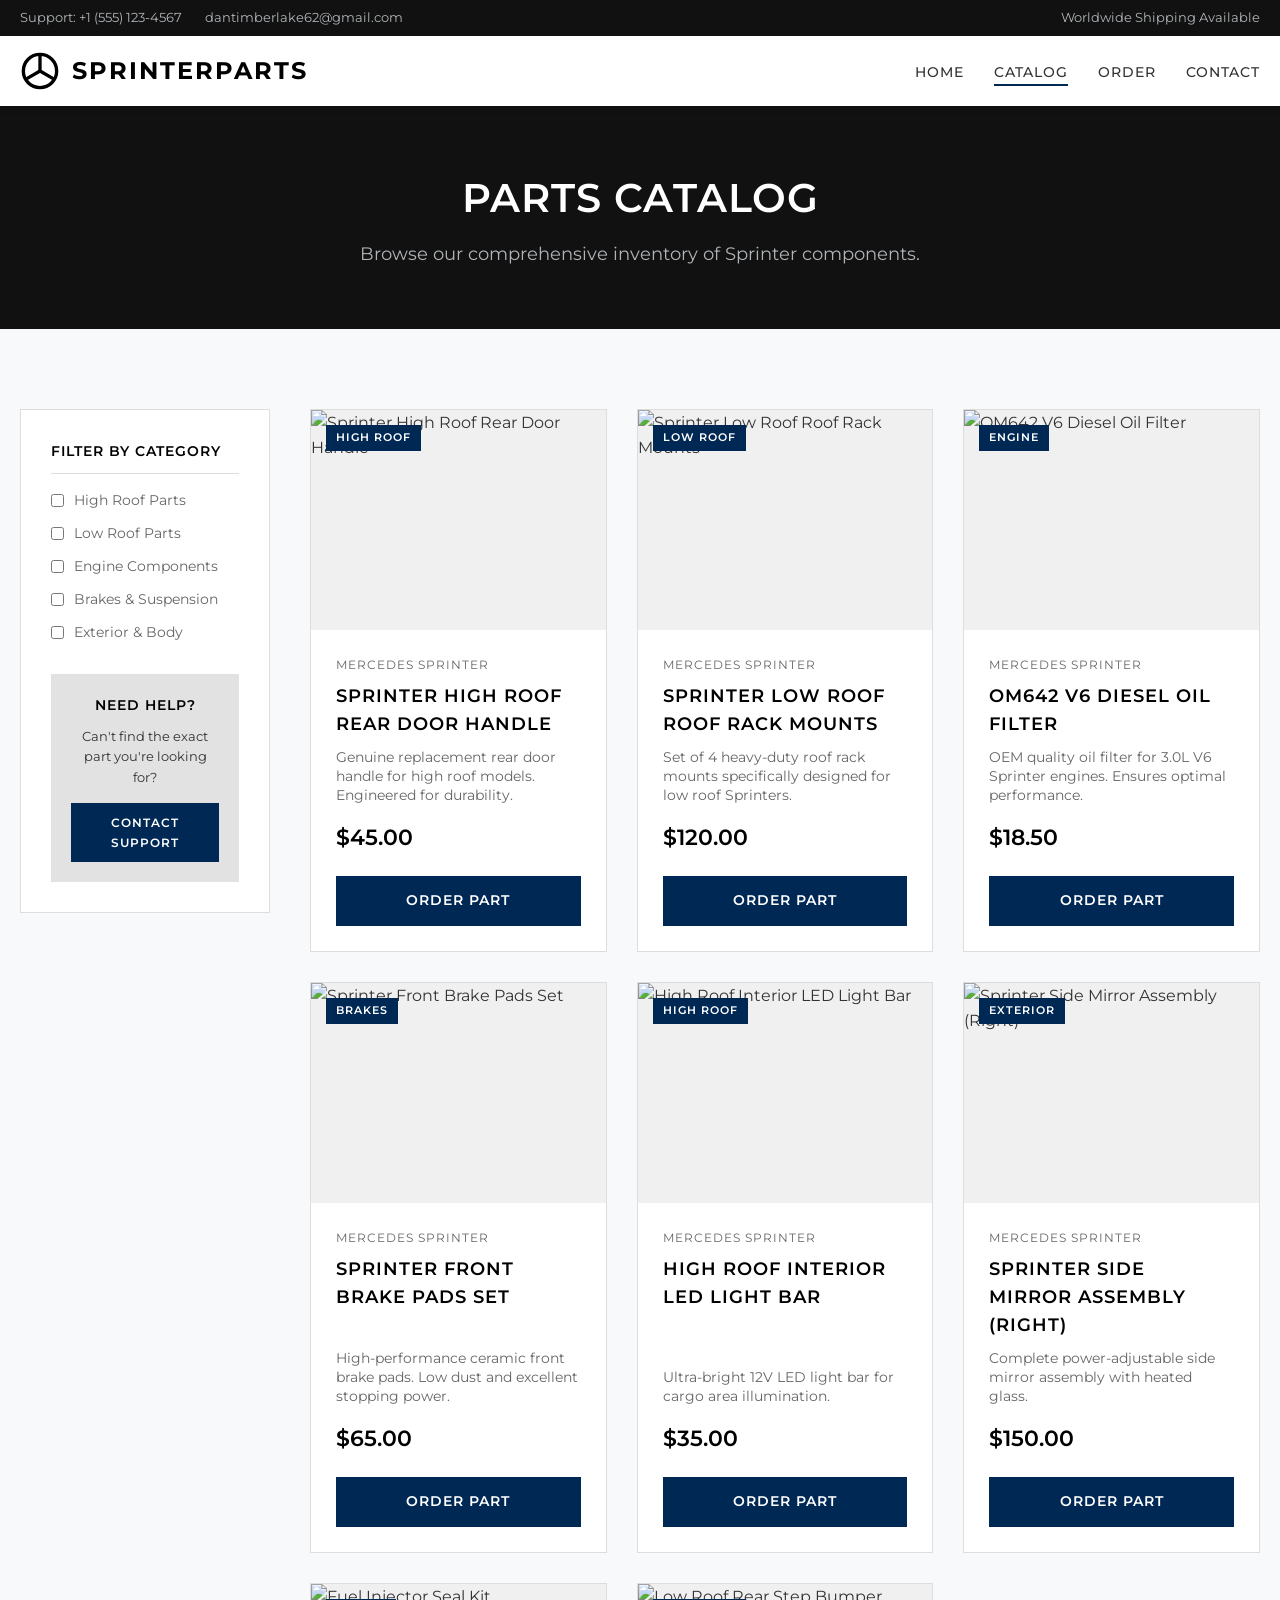
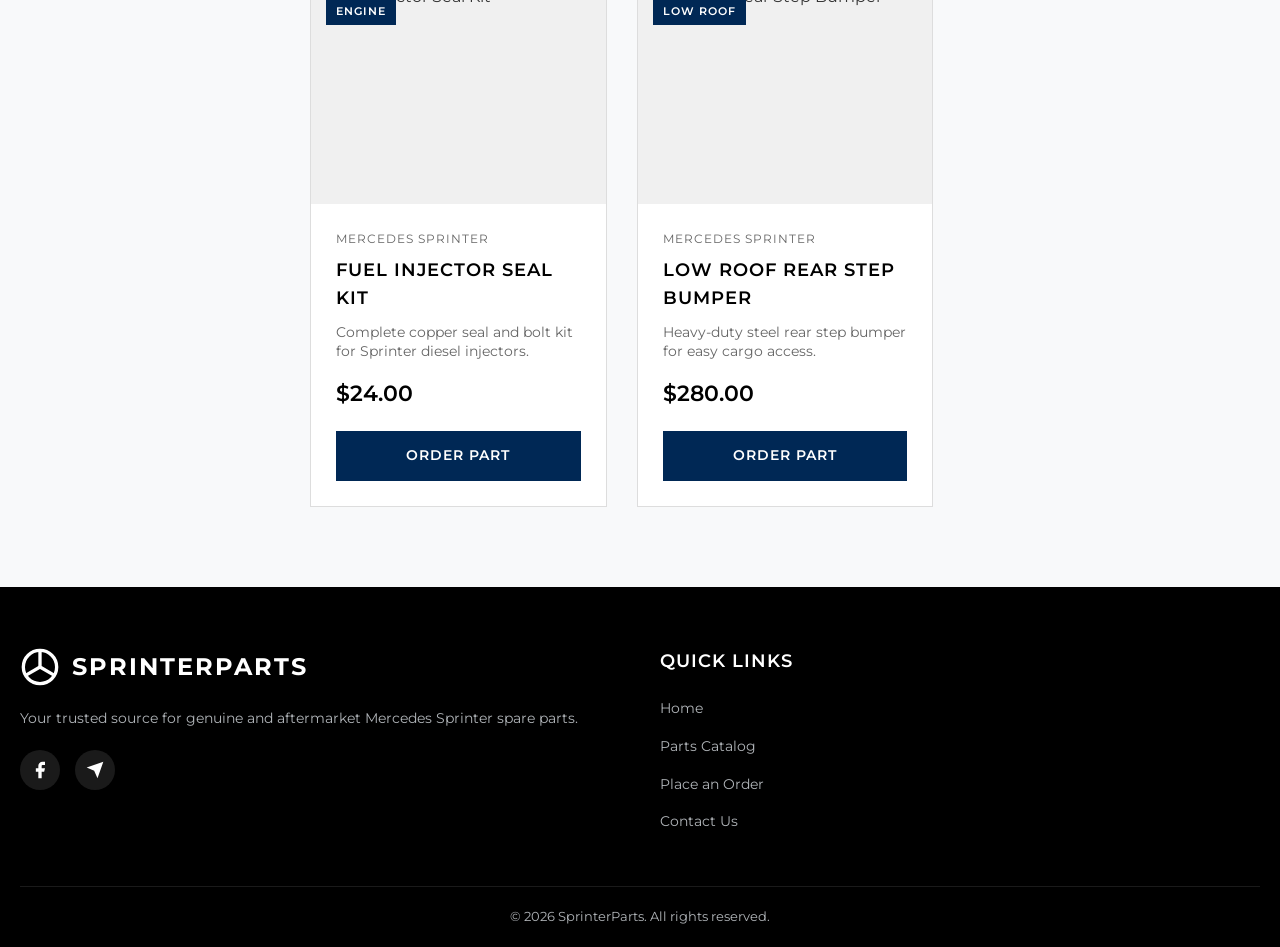
==== catalog.html @ 7c727bca "feat: Implement Sprinter Parts Store website This commit introduces the initial structure and conten" ====
<!DOCTYPE html>
<html lang="en">
<head>
  <meta charset="UTF-8">
  <meta name="viewport" content="width=device-width, initial-scale=1.0">
  <title>Parts Catalog | Sprinter Parts</title>
  <link rel="stylesheet" href="style.css">
</head>
<body>
  
  <!-- Top Bar -->
  <div class="top-bar">
    <div class="top-bar-info">
      <span>Support: +1 (555) 123-4567</span>
      <span>dantimberlake62@gmail.com</span>
    </div>
    <div class="top-bar-shipping">Worldwide Shipping Available</div>
  </div>

  <!-- Header -->
  <header>
    <div class="nav-container">
      <a href="index.html" class="logo">
        <!-- INSERT LOGO HERE -->
        <svg viewBox="0 0 24 24" xmlns="http://www.w3.org/2000/svg">
          <circle cx="12" cy="12" r="10" fill="none" stroke="currentColor" stroke-width="2"/>
          <path d="M12 2 L12 12 L20.66 17" stroke="currentColor" stroke-width="2" fill="none"/>
          <path d="M12 12 L3.34 17" stroke="currentColor" stroke-width="2" fill="none"/>
        </svg>
        <span>SprinterParts</span>
      </a>
      <button class="menu-toggle" id="menu-toggle">
        <svg xmlns="http://www.w3.org/2000/svg" width="24" height="24" viewBox="0 0 24 24" fill="none" stroke="currentColor" stroke-width="2" stroke-linecap="round" stroke-linejoin="round"><line x1="3" y1="12" x2="21" y2="12"></line><line x1="3" y1="6" x2="21" y2="6"></line><line x1="3" y1="18" x2="21" y2="18"></line></svg>
      </button>
      <ul class="nav-links" id="nav-links">
        <li><a href="index.html">Home</a></li>
        <li><a href="catalog.html" class="active">Catalog</a></li>
        <li><a href="order.html">Order</a></li>
        <li><a href="contact.html">Contact</a></li>
      </ul>
    </div>
  </header>

  <!-- Page Header -->
  <div class="page-header">
    <h1>Parts Catalog</h1>
    <p>Browse our comprehensive inventory of Sprinter components.</p>
  </div>

  <!-- Catalog Section -->
  <section class="section">
    <div class="catalog-layout">
      
      <!-- Sidebar Filters -->
      <aside class="catalog-sidebar">
        <div class="filter-group">
          <h4>Filter by Category</h4>
          <ul class="filter-list">
            <li>
              <label><input type="checkbox" value="High Roof"> High Roof Parts</label>
            </li>
            <li>
              <label><input type="checkbox" value="Low Roof"> Low Roof Parts</label>
            </li>
            <li>
              <label><input type="checkbox" value="Engine"> Engine Components</label>
            </li>
            <li>
              <label><input type="checkbox" value="Brakes"> Brakes & Suspension</label>
            </li>
            <li>
              <label><input type="checkbox" value="Exterior"> Exterior & Body</label>
            </li>
          </ul>
        </div>
        
        <div style="margin-top: 30px; padding: 20px; background: var(--mercedes-light-silver); text-align: center;">
          <h4 style="margin-bottom: 10px; font-size: 0.9rem;">Need Help?</h4>
          <p style="font-size: 0.8rem; margin-bottom: 15px;">Can't find the exact part you're looking for?</p>
          <a href="contact.html" class="btn btn-primary" style="padding: 8px 15px; font-size: 0.75rem;">Contact Support</a>
        </div>
      </aside>

      <!-- Main Catalog Grid -->
      <main class="catalog-main">
        <div class="product-grid" id="catalog-grid">
          <!-- Populated by script.js -->
          <p>Loading catalog...</p>
        </div>
      </main>

    </div>
  </section>

  <!-- Footer -->
  <footer>
    <div class="footer-grid">
      <div class="footer-col">
        <a href="index.html" class="logo" style="color: white; margin-bottom: 20px;">
          <svg viewBox="0 0 24 24" xmlns="http://www.w3.org/2000/svg" style="fill: white;">
            <circle cx="12" cy="12" r="10" fill="none" stroke="currentColor" stroke-width="2"/>
            <path d="M12 2 L12 12 L20.66 17" stroke="currentColor" stroke-width="2" fill="none"/>
            <path d="M12 12 L3.34 17" stroke="currentColor" stroke-width="2" fill="none"/>
          </svg>
          <span>SprinterParts</span>
        </a>
        <p style="font-size: 0.9rem; margin-bottom: 20px;">Your trusted source for genuine and aftermarket Mercedes Sprinter spare parts.</p>
        <div class="social-links">
          <a href="https://www.facebook.com/share/1CgjKoMRcX/" target="_blank" title="Facebook">
            <svg xmlns="http://www.w3.org/2000/svg" viewBox="0 0 24 24"><path d="M18 2h-3a5 5 0 0 0-5 5v3H7v4h3v8h4v-8h3l1-4h-4V7a1 1 0 0 1 1-1h3z"></path></svg>
          </a>
          <a href="https://t.me/Dantimberlake" target="_blank" title="Telegram">
            <svg xmlns="http://www.w3.org/2000/svg" viewBox="0 0 24 24"><line x1="22" y1="2" x2="11" y2="13"></line><polygon points="22 2 15 22 11 13 2 9 22 2"></polygon></svg>
          </a>
        </div>
      </div>
      
      <div class="footer-col">
        <h3>Quick Links</h3>
        <ul class="footer-links">
          <li><a href="index.html">Home</a></li>
          <li><a href="catalog.html">Parts Catalog</a></li>
          <li><a href="order.html">Place an Order</a></li>
          <li><a href="contact.html">Contact Us</a></li>
        </ul>
      </div>
    </div>
    <div class="footer-bottom">
      &copy; 2026 SprinterParts. All rights reserved.
    </div>
  </footer>

  <script src="script.js"></script>
</body>
</html>
---- style.css ----
@import url('https://fonts.googleapis.com/css2?family=Montserrat:wght@300;400;500;600;700&display=swap');

:root {
  --mercedes-black: #000000;
  --mercedes-dark: #111111;
  --mercedes-silver: #b0b4b8;
  --mercedes-light-silver: #e2e2e2;
  --mercedes-blue: #002855;
  --white: #ffffff;
  --text-main: #333333;
  --text-light: #666666;
  --border-color: #dddddd;
  --transition: all 0.3s ease;
}

* {
  margin: 0;
  padding: 0;
  box-sizing: border-box;
}

body {
  font-family: 'Montserrat', sans-serif;
  background-color: #f8f9fa;
  color: var(--text-main);
  line-height: 1.6;
  display: flex;
  flex-direction: column;
  min-height: 100vh;
}

/* Typography */
h1, h2, h3, h4 {
  font-weight: 600;
  text-transform: uppercase;
  letter-spacing: 1px;
  color: var(--mercedes-black);
}

a {
  text-decoration: none;
  color: inherit;
  transition: var(--transition);
}

/* Top Bar */
.top-bar {
  background-color: var(--mercedes-dark);
  color: var(--mercedes-silver);
  font-size: 0.8rem;
  padding: 8px 20px;
  display: flex;
  justify-content: space-between;
  align-items: center;
}

.top-bar-info span {
  margin-right: 20px;
  display: inline-flex;
  align-items: center;
  gap: 5px;
}

/* Header & Nav */
header {
  background-color: var(--white);
  box-shadow: 0 2px 10px rgba(0,0,0,0.05);
  position: sticky;
  top: 0;
  z-index: 1000;
}

.nav-container {
  max-width: 1400px;
  margin: 0 auto;
  padding: 15px 20px;
  display: flex;
  justify-content: space-between;
  align-items: center;
}

.logo {
  display: flex;
  align-items: center;
  gap: 12px;
  font-size: 1.5rem;
  font-weight: 700;
  color: var(--mercedes-black);
  letter-spacing: 2px;
  text-transform: uppercase;
}

.logo svg {
  width: 40px;
  height: 40px;
  fill: var(--mercedes-black);
}

.nav-links {
  display: flex;
  list-style: none;
  gap: 30px;
}

.nav-links a {
  font-weight: 500;
  font-size: 0.9rem;
  text-transform: uppercase;
  letter-spacing: 1px;
  color: var(--text-main);
  position: relative;
}

.nav-links a::after {
  content: '';
  position: absolute;
  bottom: -5px;
  left: 0;
  width: 0;
  height: 2px;
  background-color: var(--mercedes-blue);
  transition: var(--transition);
}

.nav-links a:hover::after,
.nav-links a.active::after {
  width: 100%;
}

.menu-toggle {
  display: none;
  background: none;
  border: none;
  font-size: 1.5rem;
  cursor: pointer;
  color: var(--mercedes-black);
}

/* Buttons */
.btn {
  display: inline-block;
  padding: 12px 28px;
  font-weight: 600;
  text-transform: uppercase;
  letter-spacing: 1px;
  font-size: 0.85rem;
  border: 2px solid transparent;
  cursor: pointer;
  transition: var(--transition);
  text-align: center;
}

.btn-primary {
  background-color: var(--mercedes-blue);
  color: var(--white);
}

.btn-primary:hover {
  background-color: var(--mercedes-black);
  color: var(--white);
}

.btn-outline {
  background-color: transparent;
  border-color: var(--mercedes-black);
  color: var(--mercedes-black);
}

.btn-outline:hover {
  background-color: var(--mercedes-black);
  color: var(--white);
}

/* Hero Section */
.hero {
  position: relative;
  height: 70vh;
  min-height: 500px;
  display: flex;
  align-items: center;
  justify-content: center;
  text-align: center;
  color: var(--white);
  background-color: var(--mercedes-black);
  overflow: hidden;
}

.hero-bg {
  position: absolute;
  top: 0;
  left: 0;
  width: 100%;
  height: 100%;
  object-fit: cover;
  opacity: 0.5;
}

.hero-content {
  position: relative;
  z-index: 1;
  max-width: 800px;
  padding: 0 20px;
}

.hero h1 {
  font-size: 3.5rem;
  color: var(--white);
  margin-bottom: 20px;
  text-shadow: 0 2px 10px rgba(0,0,0,0.5);
}

.hero p {
  font-size: 1.2rem;
  font-weight: 300;
  margin-bottom: 30px;
  color: var(--mercedes-light-silver);
}

/* Features Strip */
.features-strip {
  background-color: var(--white);
  padding: 40px 20px;
  border-bottom: 1px solid var(--border-color);
}

.features-container {
  max-width: 1400px;
  margin: 0 auto;
  display: grid;
  grid-template-columns: repeat(auto-fit, minmax(250px, 1fr));
  gap: 30px;
  text-align: center;
}

.feature-item svg {
  width: 40px;
  height: 40px;
  margin-bottom: 15px;
  fill: var(--mercedes-blue);
}

.feature-item h4 {
  font-size: 1rem;
  margin-bottom: 10px;
}

.feature-item p {
  font-size: 0.85rem;
  color: var(--text-light);
}

/* Sections */
.section {
  padding: 80px 20px;
  max-width: 1400px;
  margin: 0 auto;
  width: 100%;
}

.section-header {
  text-align: center;
  margin-bottom: 50px;
}

.section-header h2 {
  font-size: 2.2rem;
  position: relative;
  display: inline-block;
  padding-bottom: 15px;
}

.section-header h2::after {
  content: '';
  position: absolute;
  bottom: 0;
  left: 50%;
  transform: translateX(-50%);
  width: 60px;
  height: 3px;
  background-color: var(--mercedes-blue);
}

/* Categories */
.category-grid {
  display: grid;
  grid-template-columns: repeat(auto-fit, minmax(400px, 1fr));
  gap: 30px;
}

.category-card {
  position: relative;
  height: 300px;
  overflow: hidden;
  background-color: var(--mercedes-black);
  display: flex;
  align-items: center;
  justify-content: center;
  text-align: center;
}

.category-card img {
  position: absolute;
  top: 0;
  left: 0;
  width: 100%;
  height: 100%;
  object-fit: cover;
  opacity: 0.6;
  transition: transform 0.7s ease;
}

.category-card:hover img {
  transform: scale(1.05);
  opacity: 0.4;
}

.category-content {
  position: relative;
  z-index: 1;
  color: var(--white);
  padding: 20px;
}

.category-content h3 {
  color: var(--white);
  font-size: 1.8rem;
  margin-bottom: 15px;
}

/* Product Grid */
.product-grid {
  display: grid;
  grid-template-columns: repeat(auto-fill, minmax(280px, 1fr));
  gap: 30px;
}

.product-card {
  background: var(--white);
  border: 1px solid var(--border-color);
  transition: var(--transition);
  display: flex;
  flex-direction: column;
}

.product-card:hover {
  box-shadow: 0 10px 30px rgba(0,0,0,0.08);
  transform: translateY(-5px);
}

.product-image {
  height: 220px;
  background-color: #f0f0f0;
  position: relative;
  overflow: hidden;
  display: flex;
  align-items: center;
  justify-content: center;
}

.product-image img {
  width: 100%;
  height: 100%;
  object-fit: cover;
}

.product-badge {
  position: absolute;
  top: 15px;
  left: 15px;
  background-color: var(--mercedes-blue);
  color: var(--white);
  font-size: 0.7rem;
  font-weight: 600;
  padding: 4px 10px;
  text-transform: uppercase;
  letter-spacing: 1px;
}

.product-info {
  padding: 25px;
  flex-grow: 1;
  display: flex;
  flex-direction: column;
}

.product-category {
  font-size: 0.75rem;
  color: var(--text-light);
  text-transform: uppercase;
  letter-spacing: 1px;
  margin-bottom: 8px;
}

.product-title {
  font-size: 1.1rem;
  margin-bottom: 10px;
  flex-grow: 1;
}

.product-price {
  font-size: 1.4rem;
  font-weight: 600;
  color: var(--mercedes-black);
  margin-bottom: 20px;
}

/* Catalog Layout */
.catalog-layout {
  display: flex;
  gap: 40px;
  align-items: flex-start;
}

.catalog-sidebar {
  width: 250px;
  flex-shrink: 0;
  background: var(--white);
  padding: 30px;
  border: 1px solid var(--border-color);
}

.filter-group {
  margin-bottom: 25px;
}

.filter-group h4 {
  font-size: 0.9rem;
  margin-bottom: 15px;
  border-bottom: 1px solid var(--border-color);
  padding-bottom: 10px;
}

.filter-list {
  list-style: none;
}

.filter-list li {
  margin-bottom: 10px;
}

.filter-list label {
  display: flex;
  align-items: center;
  gap: 10px;
  font-size: 0.9rem;
  cursor: pointer;
  color: var(--text-light);
}

.filter-list input[type="checkbox"] {
  accent-color: var(--mercedes-blue);
}

.catalog-main {
  flex-grow: 1;
}

/* Forms */
.split-layout {
  display: grid;
  grid-template-columns: 1fr 1fr;
  gap: 50px;
  background: var(--white);
  padding: 40px;
  border: 1px solid var(--border-color);
}

.form-section {
  padding-right: 20px;
}

.info-section {
  background-color: var(--mercedes-light-silver);
  padding: 40px;
  display: flex;
  flex-direction: column;
  justify-content: center;
}

.form-group {
  margin-bottom: 20px;
}

.form-group label {
  display: block;
  font-size: 0.85rem;
  font-weight: 600;
  text-transform: uppercase;
  letter-spacing: 1px;
  margin-bottom: 8px;
  color: var(--mercedes-black);
}

.form-control {
  width: 100%;
  padding: 12px 15px;
  border: 1px solid var(--border-color);
  font-family: 'Montserrat', sans-serif;
  font-size: 1rem;
  background-color: #fdfdfd;
  transition: var(--transition);
}

.form-control:focus {
  outline: none;
  border-color: var(--mercedes-blue);
  background-color: var(--white);
}

textarea.form-control {
  resize: vertical;
  min-height: 120px;
}

/* Footer */
footer {
  background-color: var(--mercedes-black);
  color: var(--mercedes-silver);
  padding: 60px 20px 20px;
  margin-top: auto;
}

.footer-grid {
  max-width: 1400px;
  margin: 0 auto;
  display: grid;
  grid-template-columns: repeat(auto-fit, minmax(250px, 1fr));
  gap: 40px;
  margin-bottom: 40px;
}

.footer-col h3 {
  color: var(--white);
  font-size: 1.1rem;
  margin-bottom: 20px;
}

.footer-links {
  list-style: none;
}

.footer-links li {
  margin-bottom: 12px;
}

.footer-links a {
  font-size: 0.9rem;
}

.footer-links a:hover {
  color: var(--white);
  padding-left: 5px;
}

.social-links {
  display: flex;
  gap: 15px;
}

.social-links a {
  display: flex;
  align-items: center;
  justify-content: center;
  width: 40px;
  height: 40px;
  background-color: rgba(255,255,255,0.1);
  border-radius: 50%;
  color: var(--white);
}

.social-links a:hover {
  background-color: var(--mercedes-blue);
}

.social-links svg {
  width: 20px;
  height: 20px;
  fill: currentColor;
}

.footer-bottom {
  max-width: 1400px;
  margin: 0 auto;
  padding-top: 20px;
  border-top: 1px solid rgba(255,255,255,0.1);
  text-align: center;
  font-size: 0.8rem;
}

/* Page Header */
.page-header {
  background-color: var(--mercedes-dark);
  color: var(--white);
  padding: 60px 20px;
  text-align: center;
}

.page-header h1 {
  color: var(--white);
  font-size: 2.5rem;
  margin-bottom: 10px;
}

.page-header p {
  color: var(--mercedes-silver);
  font-size: 1.1rem;
}

/* Responsive */
@media (max-width: 992px) {
  .catalog-layout {
    flex-direction: column;
  }
  .catalog-sidebar {
    width: 100%;
  }
  .split-layout {
    grid-template-columns: 1fr;
  }
}

@media (max-width: 768px) {
  .top-bar {
    display: none;
  }
  
  .nav-links {
    display: none;
    flex-direction: column;
    position: absolute;
    top: 100%;
    left: 0;
    width: 100%;
    background-color: var(--white);
    padding: 20px;
    box-shadow: 0 10px 10px rgba(0,0,0,0.1);
    gap: 15px;
  }
  
  .nav-links.active {
    display: flex;
  }
  
  .menu-toggle {
    display: block;
  }
  
  .hero h1 {
    font-size: 2.5rem;
  }
  
  .category-grid {
    grid-template-columns: 1fr;
  }
}
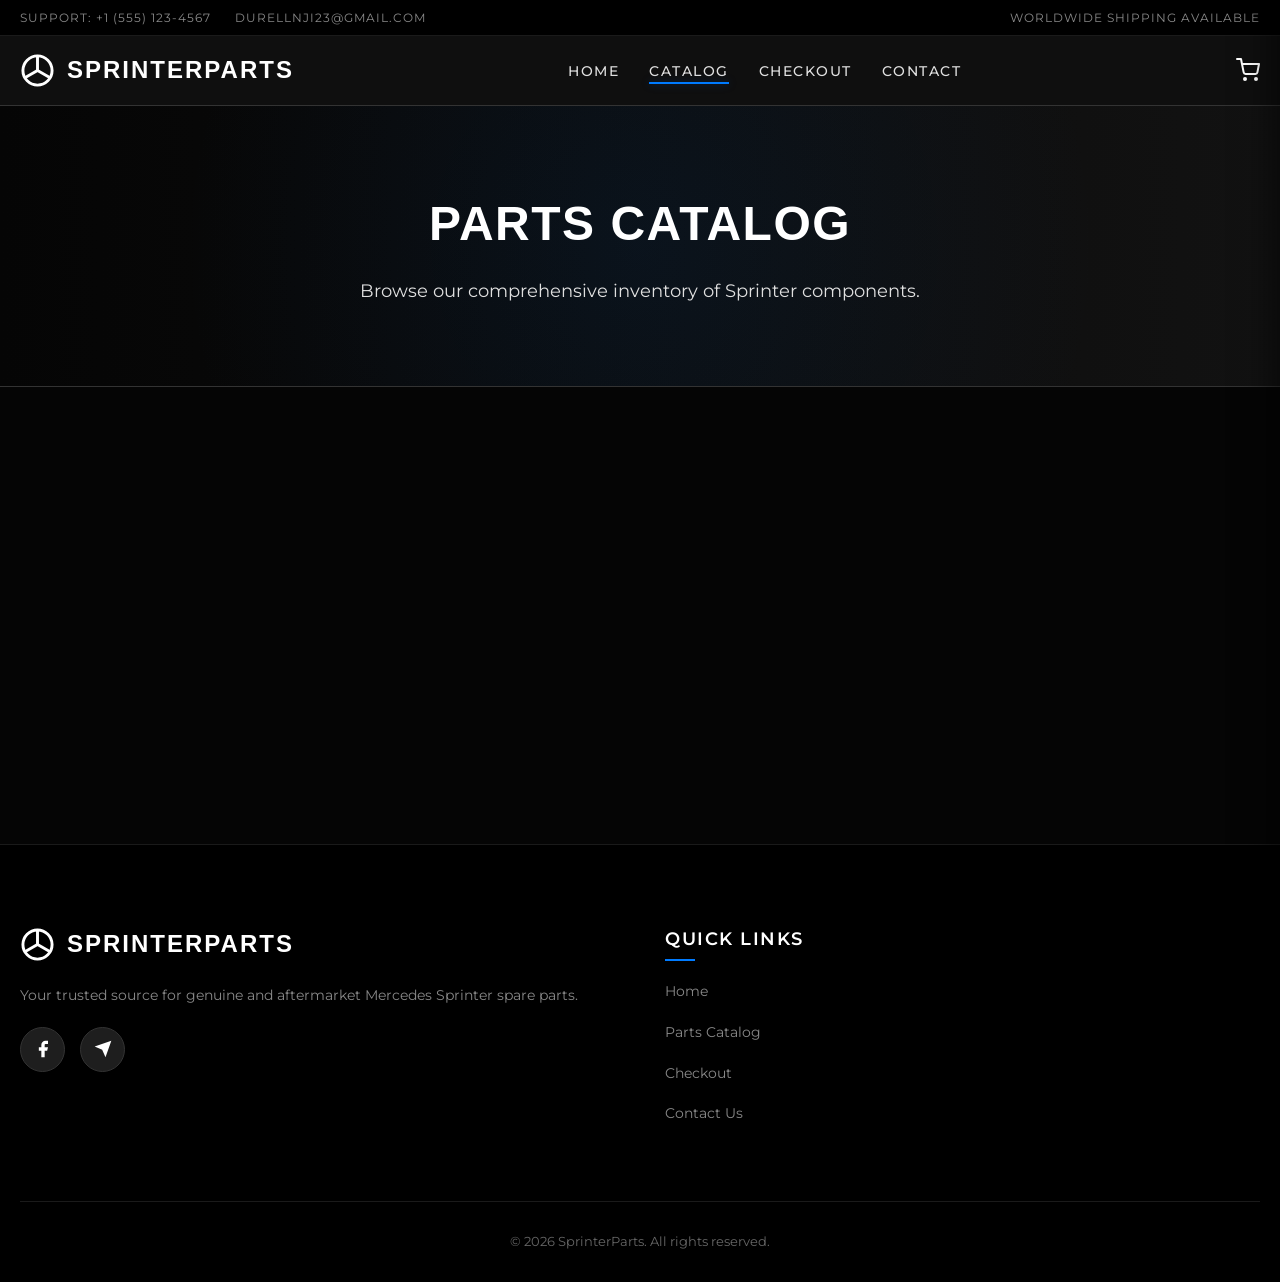
==== commit f7823ccb: "refactor: Update site branding and theme This commit updates the site's branding elements and applie" ====
--- a/catalog.html
+++ b/catalog.html
@@ -12,7 +12,7 @@
   <div class="top-bar">
     <div class="top-bar-info">
       <span>Support: +1 (555) 123-4567</span>
-      <span>dantimberlake62@gmail.com</span>
+      <span>durellnji23@gmail.com</span>
     </div>
     <div class="top-bar-shipping">Worldwide Shipping Available</div>
   </div>
@@ -21,7 +21,6 @@
   <header>
     <div class="nav-container">
       <a href="index.html" class="logo">
-        <!-- INSERT LOGO HERE -->
         <svg viewBox="0 0 24 24" xmlns="http://www.w3.org/2000/svg">
           <circle cx="12" cy="12" r="10" fill="none" stroke="currentColor" stroke-width="2"/>
           <path d="M12 2 L12 12 L20.66 17" stroke="currentColor" stroke-width="2" fill="none"/>
@@ -29,65 +28,72 @@
         </svg>
         <span>SprinterParts</span>
       </a>
-      <button class="menu-toggle" id="menu-toggle">
-        <svg xmlns="http://www.w3.org/2000/svg" width="24" height="24" viewBox="0 0 24 24" fill="none" stroke="currentColor" stroke-width="2" stroke-linecap="round" stroke-linejoin="round"><line x1="3" y1="12" x2="21" y2="12"></line><line x1="3" y1="6" x2="21" y2="6"></line><line x1="3" y1="18" x2="21" y2="18"></line></svg>
-      </button>
+      
       <ul class="nav-links" id="nav-links">
         <li><a href="index.html">Home</a></li>
         <li><a href="catalog.html" class="active">Catalog</a></li>
-        <li><a href="order.html">Order</a></li>
+        <li><a href="order.html">Checkout</a></li>
         <li><a href="contact.html">Contact</a></li>
       </ul>
+
+      <div class="header-actions">
+        <!-- Cart Toggle Button -->
+        <button class="cart-toggle" id="cart-toggle">
+          <svg xmlns="http://www.w3.org/2000/svg" width="24" height="24" viewBox="0 0 24 24" fill="none" stroke="currentColor" stroke-width="2" stroke-linecap="round" stroke-linejoin="round"><circle cx="9" cy="21" r="1"></circle><circle cx="20" cy="21" r="1"></circle><path d="M1 1h4l2.68 13.39a2 2 0 0 0 2 1.61h9.72a2 2 0 0 0 2-1.61L23 6H6"></path></svg>
+          <span class="cart-badge" id="cart-badge" style="display: none;">0</span>
+        </button>
+        
+        <button class="menu-toggle" id="menu-toggle">
+          <svg xmlns="http://www.w3.org/2000/svg" width="24" height="24" viewBox="0 0 24 24" fill="none" stroke="currentColor" stroke-width="2" stroke-linecap="round" stroke-linejoin="round"><line x1="3" y1="12" x2="21" y2="12"></line><line x1="3" y1="6" x2="21" y2="6"></line><line x1="3" y1="18" x2="21" y2="18"></line></svg>
+        </button>
+      </div>
     </div>
   </header>
 
   <!-- Page Header -->
   <div class="page-header">
-    <h1>Parts Catalog</h1>
+    <h1 class="display-font">Parts Catalog</h1>
     <p>Browse our comprehensive inventory of Sprinter components.</p>
   </div>
 
   <!-- Catalog Section -->
-  <section class="section">
+  <section class="section" style="padding-top: 0;">
     <div class="catalog-layout">
       
       <!-- Sidebar Filters -->
-      <aside class="catalog-sidebar">
+      <aside class="catalog-sidebar fade-in">
+        <h3 style="margin-bottom: 20px; font-size: 1.2rem; border-bottom: 1px solid var(--border-color); padding-bottom: 10px;">Filters</h3>
+        
         <div class="filter-group">
-          <h4>Filter by Category</h4>
-          <ul class="filter-list">
-            <li>
-              <label><input type="checkbox" value="High Roof"> High Roof Parts</label>
-            </li>
-            <li>
-              <label><input type="checkbox" value="Low Roof"> Low Roof Parts</label>
-            </li>
-            <li>
-              <label><input type="checkbox" value="Engine"> Engine Components</label>
-            </li>
-            <li>
-              <label><input type="checkbox" value="Brakes"> Brakes & Suspension</label>
-            </li>
-            <li>
-              <label><input type="checkbox" value="Exterior"> Exterior & Body</label>
-            </li>
-          </ul>
+          <h4 style="font-size: 1rem; margin-bottom: 10px; color: var(--merc-silver);">Vehicle Model</h4>
+          <label class="filter-label">
+            <input type="checkbox" value="High Roof" class="filter-checkbox"> High Roof
+          </label>
+          <label class="filter-label">
+            <input type="checkbox" value="Low Roof" class="filter-checkbox"> Low Roof
+          </label>
         </div>
-        
-        <div style="margin-top: 30px; padding: 20px; background: var(--mercedes-light-silver); text-align: center;">
-          <h4 style="margin-bottom: 10px; font-size: 0.9rem;">Need Help?</h4>
-          <p style="font-size: 0.8rem; margin-bottom: 15px;">Can't find the exact part you're looking for?</p>
-          <a href="contact.html" class="btn btn-primary" style="padding: 8px 15px; font-size: 0.75rem;">Contact Support</a>
+
+        <div class="filter-group">
+          <h4 style="font-size: 1rem; margin-bottom: 10px; color: var(--merc-silver);">Category</h4>
+          <label class="filter-label">
+            <input type="checkbox" value="Engine" class="filter-checkbox"> Engine
+          </label>
+          <label class="filter-label">
+            <input type="checkbox" value="Brakes" class="filter-checkbox"> Brakes
+          </label>
+          <label class="filter-label">
+            <input type="checkbox" value="Exterior" class="filter-checkbox"> Exterior
+          </label>
         </div>
       </aside>
 
-      <!-- Main Catalog Grid -->
-      <main class="catalog-main">
-        <div class="product-grid" id="catalog-grid">
-          <!-- Populated by script.js -->
-          <p>Loading catalog...</p>
+      <!-- Product Grid -->
+      <div class="catalog-main">
+        <div class="product-grid" id="catalog-products">
+          <!-- Products will be injected here by JS -->
         </div>
-      </main>
+      </div>
 
     </div>
   </section>
@@ -96,8 +102,8 @@
   <footer>
     <div class="footer-grid">
       <div class="footer-col">
-        <a href="index.html" class="logo" style="color: white; margin-bottom: 20px;">
-          <svg viewBox="0 0 24 24" xmlns="http://www.w3.org/2000/svg" style="fill: white;">
+        <a href="index.html" class="logo" style="margin-bottom: 20px;">
+          <svg viewBox="0 0 24 24" xmlns="http://www.w3.org/2000/svg">
             <circle cx="12" cy="12" r="10" fill="none" stroke="currentColor" stroke-width="2"/>
             <path d="M12 2 L12 12 L20.66 17" stroke="currentColor" stroke-width="2" fill="none"/>
             <path d="M12 12 L3.34 17" stroke="currentColor" stroke-width="2" fill="none"/>
@@ -120,7 +126,7 @@
         <ul class="footer-links">
           <li><a href="index.html">Home</a></li>
           <li><a href="catalog.html">Parts Catalog</a></li>
-          <li><a href="order.html">Place an Order</a></li>
+          <li><a href="order.html">Checkout</a></li>
           <li><a href="contact.html">Contact Us</a></li>
         </ul>
       </div>
--- a/style.css
+++ b/style.css
@@ -1,16 +1,20 @@
-@import url('https://fonts.googleapis.com/css2?family=Montserrat:wght@300;400;500;600;700&display=swap');
+@import url('https://fonts.googleapis.com/css2?family=Montserrat:wght@300;400;500;600;700&family=Syncopate:wght@700&display=swap');
 
 :root {
-  --mercedes-black: #000000;
-  --mercedes-dark: #111111;
-  --mercedes-silver: #b0b4b8;
-  --mercedes-light-silver: #e2e2e2;
-  --mercedes-blue: #002855;
+  /* Premium Dark Automotive Palette */
+  --merc-black: #050505;
+  --merc-dark: #121212;
+  --merc-gray: #1e1e1e;
+  --merc-light-gray: #2a2a2a;
+  --merc-silver: #e0e0e0;
+  --merc-blue: #0056b3;
+  --merc-blue-glow: rgba(0, 86, 179, 0.4);
+  --merc-accent: #007bff;
   --white: #ffffff;
-  --text-main: #333333;
-  --text-light: #666666;
-  --border-color: #dddddd;
-  --transition: all 0.3s ease;
+  --text-main: #d4d4d4;
+  --text-light: #888888;
+  --border-color: #333333;
+  --transition: all 0.3s cubic-bezier(0.25, 0.8, 0.25, 1);
 }
 
 * {
@@ -21,20 +25,25 @@
 
 body {
   font-family: 'Montserrat', sans-serif;
-  background-color: #f8f9fa;
+  background-color: var(--merc-black);
   color: var(--text-main);
   line-height: 1.6;
   display: flex;
   flex-direction: column;
   min-height: 100vh;
+  overflow-x: hidden;
 }
 
 /* Typography */
 h1, h2, h3, h4 {
   font-weight: 600;
   text-transform: uppercase;
-  letter-spacing: 1px;
-  color: var(--mercedes-black);
+  letter-spacing: 1.5px;
+  color: var(--white);
+}
+
+.display-font {
+  font-family: 'Syncopate', sans-serif;
 }
 
 a {
@@ -43,15 +52,30 @@
   transition: var(--transition);
 }
 
+/* Animations */
+.fade-in {
+  opacity: 0;
+  transform: translateY(20px);
+  transition: opacity 0.8s ease, transform 0.8s ease;
+}
+
+.fade-in.visible {
+  opacity: 1;
+  transform: translateY(0);
+}
+
 /* Top Bar */
 .top-bar {
-  background-color: var(--mercedes-dark);
-  color: var(--mercedes-silver);
-  font-size: 0.8rem;
+  background-color: #000;
+  color: var(--text-light);
+  font-size: 0.75rem;
   padding: 8px 20px;
   display: flex;
   justify-content: space-between;
   align-items: center;
+  border-bottom: 1px solid #1a1a1a;
+  text-transform: uppercase;
+  letter-spacing: 1px;
 }
 
 .top-bar-info span {
@@ -63,8 +87,10 @@
 
 /* Header & Nav */
 header {
-  background-color: var(--white);
-  box-shadow: 0 2px 10px rgba(0,0,0,0.05);
+  background-color: rgba(18, 18, 18, 0.85);
+  backdrop-filter: blur(10px);
+  -webkit-backdrop-filter: blur(10px);
+  border-bottom: 1px solid var(--border-color);
   position: sticky;
   top: 0;
   z-index: 1000;
@@ -85,15 +111,16 @@
   gap: 12px;
   font-size: 1.5rem;
   font-weight: 700;
-  color: var(--mercedes-black);
+  color: var(--white);
   letter-spacing: 2px;
   text-transform: uppercase;
+  font-family: 'Syncopate', sans-serif;
 }
 
 .logo svg {
-  width: 40px;
-  height: 40px;
-  fill: var(--mercedes-black);
+  width: 35px;
+  height: 35px;
+  fill: var(--white);
 }
 
 .nav-links {
@@ -104,27 +131,68 @@
 
 .nav-links a {
   font-weight: 500;
-  font-size: 0.9rem;
+  font-size: 0.85rem;
   text-transform: uppercase;
-  letter-spacing: 1px;
-  color: var(--text-main);
-  position: relative;
+  letter-spacing: 1.5px;
+  color: var(--merc-silver);
+  position: relative;
+  padding: 5px 0;
 }
 
 .nav-links a::after {
   content: '';
   position: absolute;
-  bottom: -5px;
+  bottom: 0;
   left: 0;
   width: 0;
   height: 2px;
-  background-color: var(--mercedes-blue);
-  transition: var(--transition);
+  background-color: var(--merc-accent);
+  transition: var(--transition);
+  box-shadow: 0 0 8px var(--merc-blue-glow);
 }
 
 .nav-links a:hover::after,
 .nav-links a.active::after {
   width: 100%;
+}
+
+.header-actions {
+  display: flex;
+  align-items: center;
+  gap: 20px;
+}
+
+.cart-toggle {
+  background: none;
+  border: none;
+  color: var(--white);
+  cursor: pointer;
+  position: relative;
+  display: flex;
+  align-items: center;
+  justify-content: center;
+  transition: var(--transition);
+}
+
+.cart-toggle:hover {
+  color: var(--merc-accent);
+}
+
+.cart-badge {
+  position: absolute;
+  top: -8px;
+  right: -10px;
+  background-color: var(--merc-accent);
+  color: var(--white);
+  font-size: 0.65rem;
+  font-weight: 700;
+  width: 18px;
+  height: 18px;
+  border-radius: 50%;
+  display: flex;
+  align-items: center;
+  justify-content: center;
+  box-shadow: 0 0 10px var(--merc-blue-glow);
 }
 
 .menu-toggle {
@@ -133,59 +201,421 @@
   border: none;
   font-size: 1.5rem;
   cursor: pointer;
-  color: var(--mercedes-black);
+  color: var(--white);
+}
+
+/* Cart Drawer */
+.cart-overlay {
+  position: fixed;
+  top: 0;
+  left: 0;
+  width: 100%;
+  height: 100%;
+  background: rgba(0, 0, 0, 0.7);
+  backdrop-filter: blur(3px);
+  z-index: 1999;
+  opacity: 0;
+  visibility: hidden;
+  transition: var(--transition);
+}
+
+.cart-overlay.open {
+  opacity: 1;
+  visibility: visible;
+}
+
+.cart-drawer {
+  position: fixed;
+  top: 0;
+  right: -450px;
+  width: 450px;
+  height: 100vh;
+  background-color: var(--merc-dark);
+  border-left: 1px solid var(--border-color);
+  z-index: 2000;
+  display: flex;
+  flex-direction: column;
+  transition: right 0.4s cubic-bezier(0.25, 0.8, 0.25, 1);
+  box-shadow: -10px 0 30px rgba(0,0,0,0.5);
+}
+
+.cart-drawer.open {
+  right: 0;
+}
+
+.cart-header {
+  padding: 25px;
+  border-bottom: 1px solid var(--border-color);
+  display: flex;
+  justify-content: space-between;
+  align-items: center;
+  background: #0a0a0a;
+}
+
+.cart-header h2 {
+  font-size: 1.2rem;
+  margin: 0;
+}
+
+.close-cart {
+  background: none;
+  border: none;
+  color: var(--text-light);
+  font-size: 2rem;
+  cursor: pointer;
+  line-height: 1;
+  transition: var(--transition);
+}
+
+.close-cart:hover {
+  color: var(--white);
+  transform: rotate(90deg);
+}
+
+.cart-items {
+  flex-grow: 1;
+  overflow-y: auto;
+  padding: 25px;
+  display: flex;
+  flex-direction: column;
+  gap: 20px;
+}
+
+.cart-item {
+  display: flex;
+  gap: 15px;
+  padding-bottom: 20px;
+  border-bottom: 1px solid var(--border-color);
+}
+
+.cart-item-img {
+  width: 80px;
+  height: 80px;
+  object-fit: cover;
+  border-radius: 4px;
+  background: var(--merc-gray);
+}
+
+.cart-item-details {
+  flex-grow: 1;
+  display: flex;
+  flex-direction: column;
+  justify-content: space-between;
+}
+
+.cart-item-title {
+  font-size: 0.9rem;
+  font-weight: 600;
+  color: var(--white);
+  margin-bottom: 5px;
+}
+
+.cart-item-price {
+  color: var(--merc-accent);
+  font-weight: 600;
+  font-size: 0.9rem;
+}
+
+.cart-item-actions {
+  display: flex;
+  justify-content: space-between;
+  align-items: center;
+  margin-top: 10px;
+}
+
+.qty-controls {
+  display: flex;
+  align-items: center;
+  background: var(--merc-gray);
+  border-radius: 4px;
+  overflow: hidden;
+}
+
+.qty-btn {
+  background: none;
+  border: none;
+  color: var(--white);
+  width: 25px;
+  height: 25px;
+  cursor: pointer;
+  display: flex;
+  align-items: center;
+  justify-content: center;
+}
+
+.qty-btn:hover {
+  background: var(--merc-light-gray);
+}
+
+.qty-input {
+  width: 30px;
+  text-align: center;
+  background: none;
+  border: none;
+  color: var(--white);
+  font-size: 0.85rem;
+  font-weight: 600;
+}
+
+.remove-item {
+  background: none;
+  border: none;
+  color: #ff4444;
+  font-size: 0.8rem;
+  cursor: pointer;
+  text-transform: uppercase;
+  letter-spacing: 1px;
+}
+
+.remove-item:hover {
+  text-decoration: underline;
+}
+
+.cart-footer {
+  padding: 25px;
+  background: #0a0a0a;
+  border-top: 1px solid var(--border-color);
+}
+
+.cart-total {
+  display: flex;
+  justify-content: space-between;
+  font-size: 1.2rem;
+  font-weight: 700;
+  color: var(--white);
+  margin-bottom: 20px;
+}
+
+.empty-cart-msg {
+  text-align: center;
+  color: var(--text-light);
+  margin-top: 50px;
+  font-size: 0.9rem;
 }
 
 /* Buttons */
 .btn {
   display: inline-block;
-  padding: 12px 28px;
+  padding: 14px 30px;
   font-weight: 600;
   text-transform: uppercase;
-  letter-spacing: 1px;
-  font-size: 0.85rem;
-  border: 2px solid transparent;
+  letter-spacing: 1.5px;
+  font-size: 0.8rem;
+  border: 1px solid transparent;
   cursor: pointer;
   transition: var(--transition);
   text-align: center;
+  position: relative;
+  overflow: hidden;
+  z-index: 1;
+}
+
+.btn::before {
+  content: '';
+  position: absolute;
+  top: 0;
+  left: -100%;
+  width: 100%;
+  height: 100%;
+  background: rgba(255,255,255,0.1);
+  transition: var(--transition);
+  z-index: -1;
+}
+
+.btn:hover::before {
+  left: 0;
 }
 
 .btn-primary {
-  background-color: var(--mercedes-blue);
-  color: var(--white);
+  background-color: var(--merc-blue);
+  color: var(--white);
+  box-shadow: 0 4px 15px var(--merc-blue-glow);
 }
 
 .btn-primary:hover {
-  background-color: var(--mercedes-black);
-  color: var(--white);
+  background-color: var(--merc-accent);
+  box-shadow: 0 6px 20px rgba(0, 123, 255, 0.6);
+  transform: translateY(-2px);
 }
 
 .btn-outline {
   background-color: transparent;
-  border-color: var(--mercedes-black);
-  color: var(--mercedes-black);
+  border-color: var(--merc-silver);
+  color: var(--white);
 }
 
 .btn-outline:hover {
-  background-color: var(--mercedes-black);
-  color: var(--white);
+  background-color: var(--merc-silver);
+  color: var(--merc-black);
 }
 
 /* Hero Section */
 .hero {
   position: relative;
-  height: 70vh;
-  min-height: 500px;
+  height: 80vh;
+  min-height: 600px;
   display: flex;
   align-items: center;
   justify-content: center;
   text-align: center;
   color: var(--white);
-  background-color: var(--mercedes-black);
+  background-color: var(--merc-black);
   overflow: hidden;
 }
 
+.hero::after {
+  content: '';
+  position: absolute;
+  top: 0;
+  left: 0;
+  width: 100%;
+  height: 100%;
+  background: linear-gradient(to bottom, rgba(5,5,5,0.3) 0%, rgba(5,5,5,0.9) 100%);
+  z-index: 1;
+}
+
 .hero-bg {
+  position: absolute;
+  top: 0;
+  left: 0;
+  width: 100%;
+  height: 100%;
+  object-fit: cover;
+  opacity: 0.6;
+  filter: grayscale(30%) contrast(120%);
+}
+
+.hero-content {
+  position: relative;
+  z-index: 2;
+  max-width: 900px;
+  padding: 0 20px;
+}
+
+.hero h1 {
+  font-size: 4.5rem;
+  color: var(--white);
+  margin-bottom: 20px;
+  text-shadow: 0 4px 20px rgba(0,0,0,0.8);
+  line-height: 1.1;
+}
+
+.hero p {
+  font-size: 1.2rem;
+  font-weight: 300;
+  margin-bottom: 40px;
+  color: var(--merc-silver);
+  letter-spacing: 1px;
+}
+
+/* Features Strip */
+.features-strip {
+  background-color: var(--merc-dark);
+  padding: 50px 20px;
+  border-bottom: 1px solid var(--border-color);
+  position: relative;
+}
+
+.features-container {
+  max-width: 1400px;
+  margin: 0 auto;
+  display: grid;
+  grid-template-columns: repeat(auto-fit, minmax(250px, 1fr));
+  gap: 40px;
+  text-align: center;
+}
+
+.feature-item {
+  padding: 20px;
+  border-radius: 8px;
+  background: linear-gradient(145deg, #161616, #111111);
+  box-shadow: 5px 5px 15px #0a0a0a, -5px -5px 15px #1e1e1e;
+  transition: var(--transition);
+}
+
+.feature-item:hover {
+  transform: translateY(-5px);
+  box-shadow: 0 10px 25px rgba(0, 86, 179, 0.2);
+}
+
+.feature-item svg {
+  width: 45px;
+  height: 45px;
+  margin-bottom: 20px;
+  stroke: var(--merc-accent);
+}
+
+.feature-item h4 {
+  font-size: 1.1rem;
+  margin-bottom: 10px;
+  color: var(--white);
+}
+
+.feature-item p {
+  font-size: 0.85rem;
+  color: var(--text-light);
+}
+
+/* Sections */
+.section {
+  padding: 100px 20px;
+  max-width: 1400px;
+  margin: 0 auto;
+  width: 100%;
+}
+
+.section-header {
+  text-align: center;
+  margin-bottom: 60px;
+}
+
+.section-header h2 {
+  font-size: 2.5rem;
+  position: relative;
+  display: inline-block;
+  padding-bottom: 20px;
+}
+
+.section-header h2::after {
+  content: '';
+  position: absolute;
+  bottom: 0;
+  left: 50%;
+  transform: translateX(-50%);
+  width: 80px;
+  height: 3px;
+  background: linear-gradient(90deg, transparent, var(--merc-accent), transparent);
+}
+
+/* Categories */
+.category-grid {
+  display: grid;
+  grid-template-columns: repeat(auto-fit, minmax(400px, 1fr));
+  gap: 30px;
+}
+
+.category-card {
+  position: relative;
+  height: 350px;
+  overflow: hidden;
+  background-color: var(--merc-black);
+  display: flex;
+  align-items: center;
+  justify-content: center;
+  text-align: center;
+  border-radius: 4px;
+  border: 1px solid var(--border-color);
+}
+
+.category-card::before {
+  content: '';
+  position: absolute;
+  top: 0; left: 0; width: 100%; height: 100%;
+  background: linear-gradient(to top, rgba(0,0,0,0.9), rgba(0,0,0,0.2));
+  z-index: 1;
+}
+
+.category-card img {
   position: absolute;
   top: 0;
   left: 0;
@@ -193,163 +623,71 @@
   height: 100%;
   object-fit: cover;
   opacity: 0.5;
-}
-
-.hero-content {
-  position: relative;
-  z-index: 1;
-  max-width: 800px;
-  padding: 0 20px;
-}
-
-.hero h1 {
-  font-size: 3.5rem;
-  color: var(--white);
+  transition: transform 0.8s cubic-bezier(0.25, 0.8, 0.25, 1);
+}
+
+.category-card:hover img {
+  transform: scale(1.08);
+  opacity: 0.3;
+}
+
+.category-content {
+  position: relative;
+  z-index: 2;
+  color: var(--white);
+  padding: 30px;
+  width: 100%;
+}
+
+.category-content h3 {
+  color: var(--white);
+  font-size: 2rem;
   margin-bottom: 20px;
-  text-shadow: 0 2px 10px rgba(0,0,0,0.5);
-}
-
-.hero p {
-  font-size: 1.2rem;
-  font-weight: 300;
-  margin-bottom: 30px;
-  color: var(--mercedes-light-silver);
-}
-
-/* Features Strip */
-.features-strip {
-  background-color: var(--white);
-  padding: 40px 20px;
-  border-bottom: 1px solid var(--border-color);
-}
-
-.features-container {
-  max-width: 1400px;
-  margin: 0 auto;
-  display: grid;
-  grid-template-columns: repeat(auto-fit, minmax(250px, 1fr));
-  gap: 30px;
-  text-align: center;
-}
-
-.feature-item svg {
-  width: 40px;
-  height: 40px;
-  margin-bottom: 15px;
-  fill: var(--mercedes-blue);
-}
-
-.feature-item h4 {
-  font-size: 1rem;
-  margin-bottom: 10px;
-}
-
-.feature-item p {
-  font-size: 0.85rem;
-  color: var(--text-light);
-}
-
-/* Sections */
-.section {
-  padding: 80px 20px;
-  max-width: 1400px;
-  margin: 0 auto;
-  width: 100%;
-}
-
-.section-header {
-  text-align: center;
-  margin-bottom: 50px;
-}
-
-.section-header h2 {
-  font-size: 2.2rem;
-  position: relative;
-  display: inline-block;
-  padding-bottom: 15px;
-}
-
-.section-header h2::after {
-  content: '';
-  position: absolute;
-  bottom: 0;
-  left: 50%;
-  transform: translateX(-50%);
-  width: 60px;
-  height: 3px;
-  background-color: var(--mercedes-blue);
-}
-
-/* Categories */
-.category-grid {
-  display: grid;
-  grid-template-columns: repeat(auto-fit, minmax(400px, 1fr));
-  gap: 30px;
-}
-
-.category-card {
-  position: relative;
-  height: 300px;
-  overflow: hidden;
-  background-color: var(--mercedes-black);
-  display: flex;
-  align-items: center;
-  justify-content: center;
-  text-align: center;
-}
-
-.category-card img {
-  position: absolute;
-  top: 0;
-  left: 0;
-  width: 100%;
-  height: 100%;
-  object-fit: cover;
-  opacity: 0.6;
-  transition: transform 0.7s ease;
-}
-
-.category-card:hover img {
-  transform: scale(1.05);
-  opacity: 0.4;
-}
-
-.category-content {
-  position: relative;
-  z-index: 1;
-  color: var(--white);
-  padding: 20px;
-}
-
-.category-content h3 {
-  color: var(--white);
-  font-size: 1.8rem;
-  margin-bottom: 15px;
+  text-shadow: 0 2px 10px rgba(0,0,0,0.8);
 }
 
 /* Product Grid */
 .product-grid {
   display: grid;
-  grid-template-columns: repeat(auto-fill, minmax(280px, 1fr));
+  grid-template-columns: repeat(auto-fill, minmax(300px, 1fr));
   gap: 30px;
 }
 
 .product-card {
-  background: var(--white);
+  background: var(--merc-gray);
   border: 1px solid var(--border-color);
+  border-radius: 6px;
   transition: var(--transition);
   display: flex;
   flex-direction: column;
+  overflow: hidden;
+  position: relative;
+}
+
+.product-card::before {
+  content: '';
+  position: absolute;
+  top: 0; left: 0; width: 100%; height: 2px;
+  background: var(--merc-accent);
+  transform: scaleX(0);
+  transform-origin: left;
+  transition: transform 0.4s ease;
+  z-index: 10;
 }
 
 .product-card:hover {
-  box-shadow: 0 10px 30px rgba(0,0,0,0.08);
-  transform: translateY(-5px);
+  box-shadow: 0 15px 35px rgba(0,0,0,0.4);
+  transform: translateY(-8px);
+  border-color: #444;
+}
+
+.product-card:hover::before {
+  transform: scaleX(1);
 }
 
 .product-image {
-  height: 220px;
-  background-color: #f0f0f0;
+  height: 240px;
+  background-color: #111;
   position: relative;
   overflow: hidden;
   display: flex;
@@ -361,19 +699,29 @@
   width: 100%;
   height: 100%;
   object-fit: cover;
+  transition: transform 0.5s ease;
+  opacity: 0.8;
+}
+
+.product-card:hover .product-image img {
+  transform: scale(1.05);
+  opacity: 1;
 }
 
 .product-badge {
   position: absolute;
   top: 15px;
   left: 15px;
-  background-color: var(--mercedes-blue);
-  color: var(--white);
-  font-size: 0.7rem;
+  background-color: rgba(0, 0, 0, 0.7);
+  backdrop-filter: blur(5px);
+  border: 1px solid var(--merc-accent);
+  color: var(--white);
+  font-size: 0.65rem;
   font-weight: 600;
-  padding: 4px 10px;
+  padding: 5px 12px;
   text-transform: uppercase;
   letter-spacing: 1px;
+  z-index: 2;
 }
 
 .product-info {
@@ -381,53 +729,64 @@
   flex-grow: 1;
   display: flex;
   flex-direction: column;
+  background: linear-gradient(to bottom, var(--merc-gray), var(--merc-dark));
 }
 
 .product-category {
-  font-size: 0.75rem;
-  color: var(--text-light);
+  font-size: 0.7rem;
+  color: var(--merc-accent);
   text-transform: uppercase;
-  letter-spacing: 1px;
-  margin-bottom: 8px;
+  letter-spacing: 1.5px;
+  margin-bottom: 10px;
+  font-weight: 600;
 }
 
 .product-title {
-  font-size: 1.1rem;
-  margin-bottom: 10px;
+  font-size: 1.15rem;
+  margin-bottom: 12px;
   flex-grow: 1;
+  color: var(--white);
+  line-height: 1.4;
 }
 
 .product-price {
-  font-size: 1.4rem;
-  font-weight: 600;
-  color: var(--mercedes-black);
-  margin-bottom: 20px;
+  font-size: 1.5rem;
+  font-weight: 700;
+  color: var(--white);
+  margin-bottom: 25px;
+  font-family: 'Syncopate', sans-serif;
+  letter-spacing: 0;
 }
 
 /* Catalog Layout */
 .catalog-layout {
   display: flex;
-  gap: 40px;
+  gap: 50px;
   align-items: flex-start;
 }
 
 .catalog-sidebar {
-  width: 250px;
+  width: 280px;
   flex-shrink: 0;
-  background: var(--white);
+  background: var(--merc-dark);
   padding: 30px;
   border: 1px solid var(--border-color);
+  border-radius: 6px;
+  position: sticky;
+  top: 100px;
 }
 
 .filter-group {
-  margin-bottom: 25px;
+  margin-bottom: 30px;
 }
 
 .filter-group h4 {
-  font-size: 0.9rem;
-  margin-bottom: 15px;
+  font-size: 1rem;
+  margin-bottom: 20px;
   border-bottom: 1px solid var(--border-color);
-  padding-bottom: 10px;
+  padding-bottom: 12px;
+  color: var(--white);
+  letter-spacing: 1px;
 }
 
 .filter-list {
@@ -435,34 +794,64 @@
 }
 
 .filter-list li {
-  margin-bottom: 10px;
+  margin-bottom: 15px;
 }
 
 .filter-list label {
   display: flex;
   align-items: center;
-  gap: 10px;
+  gap: 12px;
   font-size: 0.9rem;
   cursor: pointer;
   color: var(--text-light);
+  transition: color 0.2s;
+}
+
+.filter-list label:hover {
+  color: var(--white);
 }
 
 .filter-list input[type="checkbox"] {
-  accent-color: var(--mercedes-blue);
+  appearance: none;
+  width: 18px;
+  height: 18px;
+  border: 1px solid var(--text-light);
+  border-radius: 3px;
+  background: transparent;
+  cursor: pointer;
+  position: relative;
+  transition: var(--transition);
+}
+
+.filter-list input[type="checkbox"]:checked {
+  background: var(--merc-accent);
+  border-color: var(--merc-accent);
+}
+
+.filter-list input[type="checkbox"]:checked::after {
+  content: '✓';
+  position: absolute;
+  color: white;
+  font-size: 12px;
+  top: 50%;
+  left: 50%;
+  transform: translate(-50%, -50%);
 }
 
 .catalog-main {
   flex-grow: 1;
 }
 
-/* Forms */
+/* Forms & Checkout */
 .split-layout {
   display: grid;
-  grid-template-columns: 1fr 1fr;
+  grid-template-columns: 1.2fr 0.8fr;
   gap: 50px;
-  background: var(--white);
-  padding: 40px;
+  background: var(--merc-dark);
+  padding: 50px;
   border: 1px solid var(--border-color);
+  border-radius: 8px;
+  box-shadow: 0 20px 40px rgba(0,0,0,0.5);
 }
 
 .form-section {
@@ -470,41 +859,48 @@
 }
 
 .info-section {
-  background-color: var(--mercedes-light-silver);
+  background-color: var(--merc-gray);
   padding: 40px;
+  border-radius: 6px;
   display: flex;
   flex-direction: column;
-  justify-content: center;
+  border: 1px solid var(--border-color);
 }
 
 .form-group {
-  margin-bottom: 20px;
+  margin-bottom: 25px;
 }
 
 .form-group label {
   display: block;
-  font-size: 0.85rem;
+  font-size: 0.8rem;
   font-weight: 600;
   text-transform: uppercase;
   letter-spacing: 1px;
-  margin-bottom: 8px;
-  color: var(--mercedes-black);
+  margin-bottom: 10px;
+  color: var(--merc-silver);
 }
 
 .form-control {
   width: 100%;
-  padding: 12px 15px;
+  padding: 14px 18px;
   border: 1px solid var(--border-color);
   font-family: 'Montserrat', sans-serif;
   font-size: 1rem;
-  background-color: #fdfdfd;
+  background-color: var(--merc-black);
+  color: var(--white);
+  border-radius: 4px;
   transition: var(--transition);
 }
 
 .form-control:focus {
   outline: none;
-  border-color: var(--mercedes-blue);
-  background-color: var(--white);
+  border-color: var(--merc-accent);
+  box-shadow: 0 0 10px rgba(0, 86, 179, 0.3);
+}
+
+.form-control::placeholder {
+  color: #555;
 }
 
 textarea.form-control {
@@ -512,12 +908,45 @@
   min-height: 120px;
 }
 
+/* Order Summary Box in Checkout */
+.checkout-summary-box {
+  background: var(--merc-black);
+  border: 1px solid var(--border-color);
+  border-radius: 6px;
+  padding: 20px;
+  margin-bottom: 30px;
+}
+
+.checkout-item {
+  display: flex;
+  justify-content: space-between;
+  padding: 10px 0;
+  border-bottom: 1px solid #222;
+  font-size: 0.9rem;
+}
+
+.checkout-item:last-child {
+  border-bottom: none;
+}
+
+.checkout-total {
+  display: flex;
+  justify-content: space-between;
+  padding-top: 15px;
+  margin-top: 15px;
+  border-top: 2px solid var(--border-color);
+  font-weight: 700;
+  font-size: 1.2rem;
+  color: var(--merc-accent);
+}
+
 /* Footer */
 footer {
-  background-color: var(--mercedes-black);
-  color: var(--mercedes-silver);
-  padding: 60px 20px 20px;
+  background-color: #000;
+  color: var(--text-light);
+  padding: 80px 20px 30px;
   margin-top: auto;
+  border-top: 1px solid #1a1a1a;
 }
 
 .footer-grid {
@@ -525,14 +954,26 @@
   margin: 0 auto;
   display: grid;
   grid-template-columns: repeat(auto-fit, minmax(250px, 1fr));
-  gap: 40px;
-  margin-bottom: 40px;
+  gap: 50px;
+  margin-bottom: 60px;
 }
 
 .footer-col h3 {
   color: var(--white);
   font-size: 1.1rem;
-  margin-bottom: 20px;
+  margin-bottom: 25px;
+  position: relative;
+  display: inline-block;
+}
+
+.footer-col h3::after {
+  content: '';
+  position: absolute;
+  bottom: -8px;
+  left: 0;
+  width: 30px;
+  height: 2px;
+  background-color: var(--merc-accent);
 }
 
 .footer-links {
@@ -540,16 +981,17 @@
 }
 
 .footer-links li {
-  margin-bottom: 12px;
+  margin-bottom: 15px;
 }
 
 .footer-links a {
   font-size: 0.9rem;
+  transition: var(--transition);
 }
 
 .footer-links a:hover {
-  color: var(--white);
-  padding-left: 5px;
+  color: var(--merc-accent);
+  padding-left: 8px;
 }
 
 .social-links {
@@ -561,15 +1003,20 @@
   display: flex;
   align-items: center;
   justify-content: center;
-  width: 40px;
-  height: 40px;
-  background-color: rgba(255,255,255,0.1);
+  width: 45px;
+  height: 45px;
+  background-color: var(--merc-gray);
   border-radius: 50%;
   color: var(--white);
+  border: 1px solid var(--border-color);
+  transition: var(--transition);
 }
 
 .social-links a:hover {
-  background-color: var(--mercedes-blue);
+  background-color: var(--merc-accent);
+  border-color: var(--merc-accent);
+  transform: translateY(-3px);
+  box-shadow: 0 5px 15px var(--merc-blue-glow);
 }
 
 .social-links svg {
@@ -581,38 +1028,54 @@
 .footer-bottom {
   max-width: 1400px;
   margin: 0 auto;
-  padding-top: 20px;
-  border-top: 1px solid rgba(255,255,255,0.1);
+  padding-top: 30px;
+  border-top: 1px solid #1a1a1a;
   text-align: center;
   font-size: 0.8rem;
+  color: #666;
 }
 
 /* Page Header */
 .page-header {
-  background-color: var(--mercedes-dark);
-  color: var(--white);
-  padding: 60px 20px;
+  background: linear-gradient(to right, #050505, #121212);
+  color: var(--white);
+  padding: 80px 20px;
   text-align: center;
+  border-bottom: 1px solid var(--border-color);
+  position: relative;
+  overflow: hidden;
+}
+
+.page-header::before {
+  content: '';
+  position: absolute;
+  top: 0; left: 0; width: 100%; height: 100%;
+  background: radial-gradient(circle at center, rgba(0,86,179,0.1) 0%, transparent 70%);
 }
 
 .page-header h1 {
   color: var(--white);
-  font-size: 2.5rem;
-  margin-bottom: 10px;
+  font-size: 3rem;
+  margin-bottom: 15px;
+  position: relative;
+  z-index: 2;
 }
 
 .page-header p {
-  color: var(--mercedes-silver);
+  color: var(--merc-silver);
   font-size: 1.1rem;
+  position: relative;
+  z-index: 2;
 }
 
 /* Responsive */
-@media (max-width: 992px) {
+@media (max-width: 1024px) {
   .catalog-layout {
     flex-direction: column;
   }
   .catalog-sidebar {
     width: 100%;
+    position: static;
   }
   .split-layout {
     grid-template-columns: 1fr;
@@ -631,10 +1094,11 @@
     top: 100%;
     left: 0;
     width: 100%;
-    background-color: var(--white);
+    background-color: rgba(18, 18, 18, 0.98);
+    backdrop-filter: blur(10px);
     padding: 20px;
-    box-shadow: 0 10px 10px rgba(0,0,0,0.1);
-    gap: 15px;
+    border-bottom: 1px solid var(--border-color);
+    gap: 20px;
   }
   
   .nav-links.active {
@@ -646,10 +1110,15 @@
   }
   
   .hero h1 {
-    font-size: 2.5rem;
+    font-size: 2.8rem;
   }
   
   .category-grid {
     grid-template-columns: 1fr;
   }
-}
+  
+  .cart-drawer {
+    width: 100%;
+    right: -100%;
+  }
+}
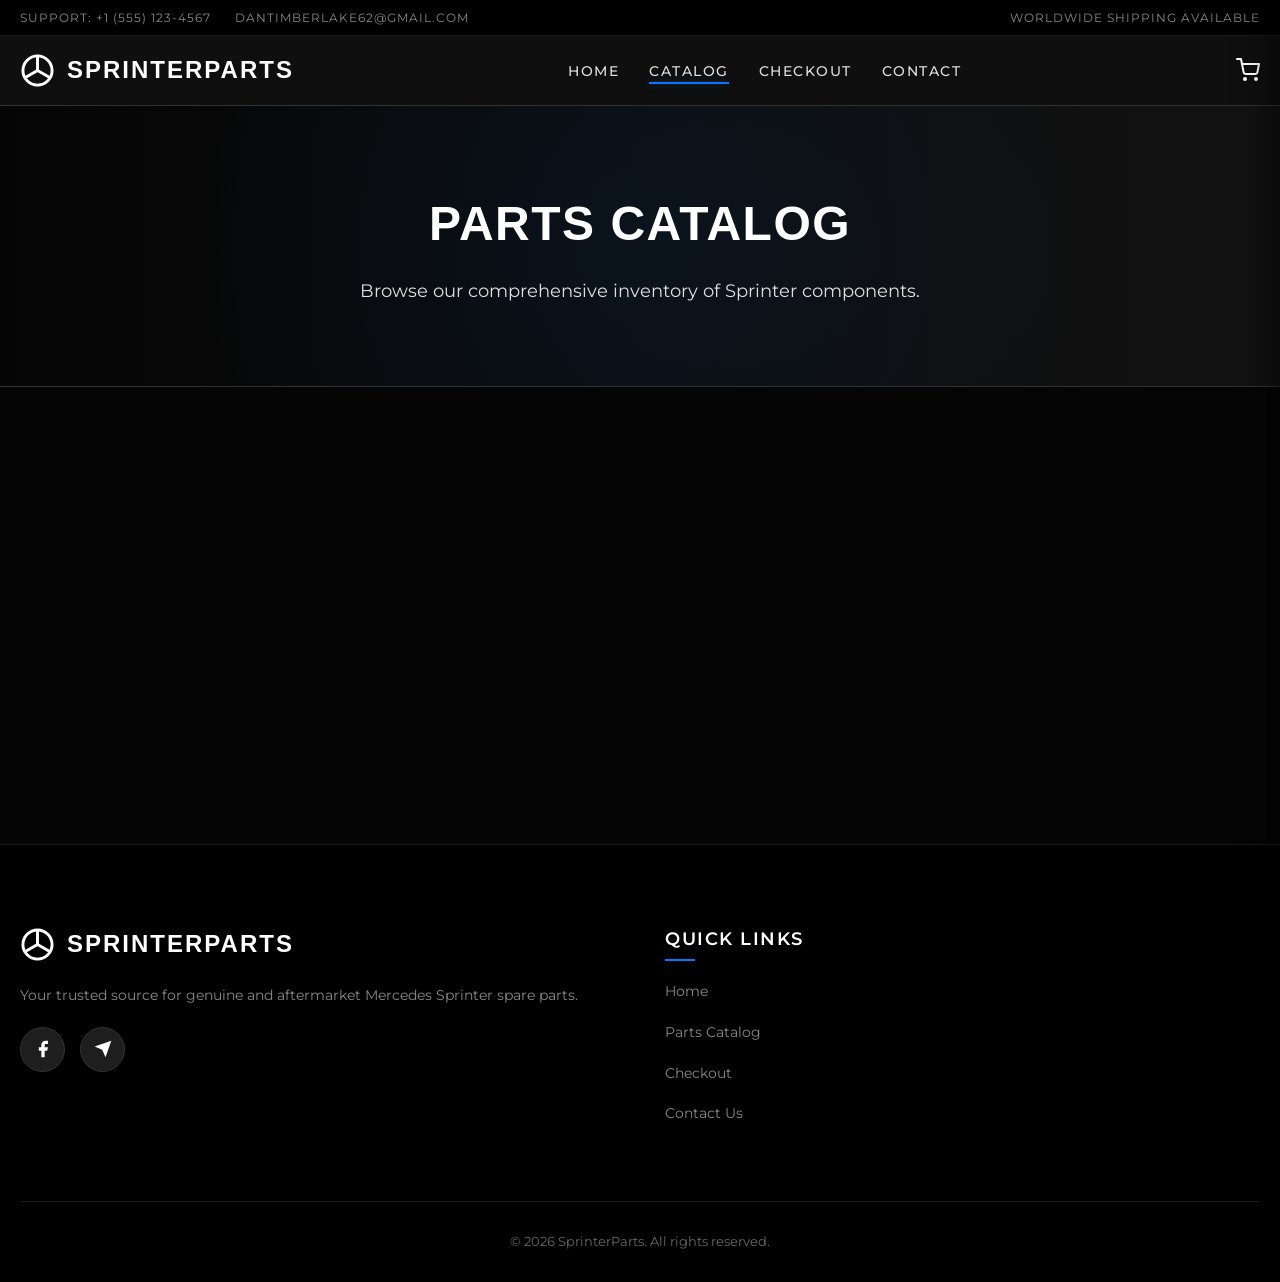
==== commit f56c8ccd: "fix: Update contact email address Updates the support and contact email address across multiple HTML" ====
--- a/catalog.html
+++ b/catalog.html
@@ -12,7 +12,7 @@
   <div class="top-bar">
     <div class="top-bar-info">
       <span>Support: +1 (555) 123-4567</span>
-      <span>durellnji23@gmail.com</span>
+      <span>dantimberlake62@gmail.com</span>
     </div>
     <div class="top-bar-shipping">Worldwide Shipping Available</div>
   </div>
